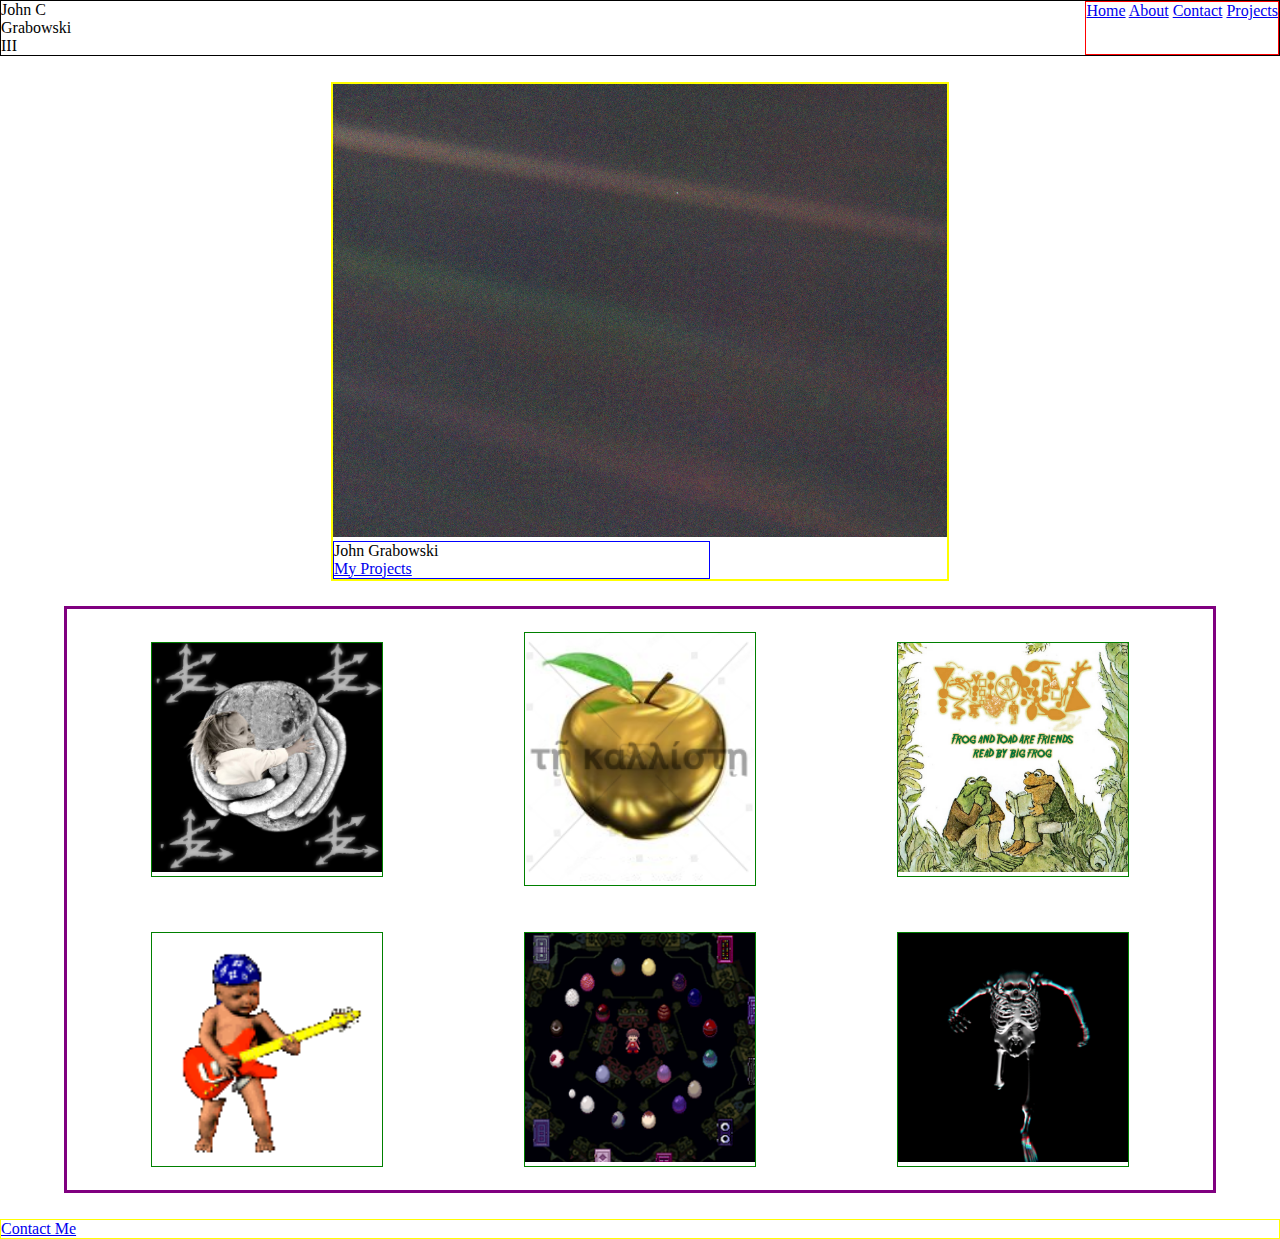
==== index.html @ 04aaf30f "centered titlecard img" ====
<!DOCTYPE html>
<html lang="en">
<head>
    <meta charset="UTF-8">
    <meta name="viewport" content="width=device-width, initial-scale=1.0">
    <title>JCGIIIs Projects</title>
    <link rel="stylesheet" href="style/index.css">
</head>
<!-- column flex whole page -->
<body class="masterflex">
    <header>
        <div class="headerflex">
            <p>John C<br>Grabowski<br>III</p>
            <!-- below div flexed to right side -->
            <div class="navbuttons">
                <a href="#" class="selected">Home</a>
                <a href="#">About</a>
                <a href="#">Contact</a>
                <a href="#">Projects</a>
            </div>
        </div>
    </header>
    <pagetop>
        <div class="titlecard">
            <img src="pictures/Pale_Blue_Dot.png" alt="Earth from edge of solar system">
            <!-- flex column below div -->
            <div class="textonpic">
                <h1>John Grabowski</h1>
                <a href="#">My Projects</a>
            </div>
        </div>
    </pagetop>
    <content>
        <!-- flex for all images and pics in content -->
        <div class="contentflex">
            <!-- Each image gets a unique div with p placed relative below -->
            <div class="contentimg">
                <img src="pictures/0161ecf5a8a2a1019dfa72cb6c65d40be0a590bd.jpg" alt="Cthulhu and small child">
                <p></p>
            </div>
            <div class="contentimg">
                <img src="pictures/1606107852833.png">
                <p></p>
            </div>
            <div class="contentimg">
                <img src="pictures/a1819747767_16.jpg">
                <p></p>
            </div>
            <div class="contentimg">
                <img src="pictures/1606092961105.gif">
                <p></p>
            </div>
            <div class="contentimg">
                <img src="pictures/Yn004-NexusEffects.png">
                <p></p>
            </div>
            <div class="contentimg">
                <img src="pictures/1600652887458.gif">
                <p></p>
            </div>
        </div>
    </content>
    <footer>
        <!-- one item flexbox should help with centering -->
        <div class="footflex">
            <a href="#">Contact Me</a>
        </div>
    </footer>
</body>
</html>
---- style/index.css ----
html, body, div, span, applet, object, iframe,
h1, h2, h3, h4, h5, h6, p, blockquote, pre,
a, abbr, acronym, address, big, cite, code,
del, dfn, em, img, ins, kbd, q, s, samp,
small, strike, strong, sub, sup, tt, var,
b, u, i, center,
dl, dt, dd, ol, ul, li,
fieldset, form, label, legend,
table, caption, tbody, tfoot, thead, tr, th, td,
article, aside, canvas, details, embed, 
figure, figcaption, footer, header, hgroup, 
menu, nav, output, ruby, section, summary,
time, mark, audio, video {
	margin: 0;
	padding: 0;
	border: 0;
	font-size: 100%;
	font: inherit;
    vertical-align: baseline;
}

.masterflex {
    flex-flow: column nowrap;
    align-items: center;
}

.headerflex {
    border: 1px solid black;
    display: flex;
    justify-content: space-between;
}

.navbuttons {
    border: 1px solid red;
}

.titlecard {
    position: relative;
    left: auto;
    right: auto;
    border: 2px solid yellow;
    width: fit-content;
    height: auto;
    margin: 2% auto;
}

.textonpic {
    border: 1px solid blue;
    width: 375px;
}

.contentflex {
    display: flex;
    flex-wrap: wrap;
    justify-content: space-evenly;
    align-content: flex-end;
    align-items: center;
    border: 3px solid purple;
    margin: 2% 5%;
}

.contentimg {
    border: 1px solid green;
    width: 20%;
    height: 20%;
    margin: 2% 5%;
}

.contentimg img {
    width: 100%;
    height: 100%;
}

.footflex {
    border: 1px solid yellow;
}
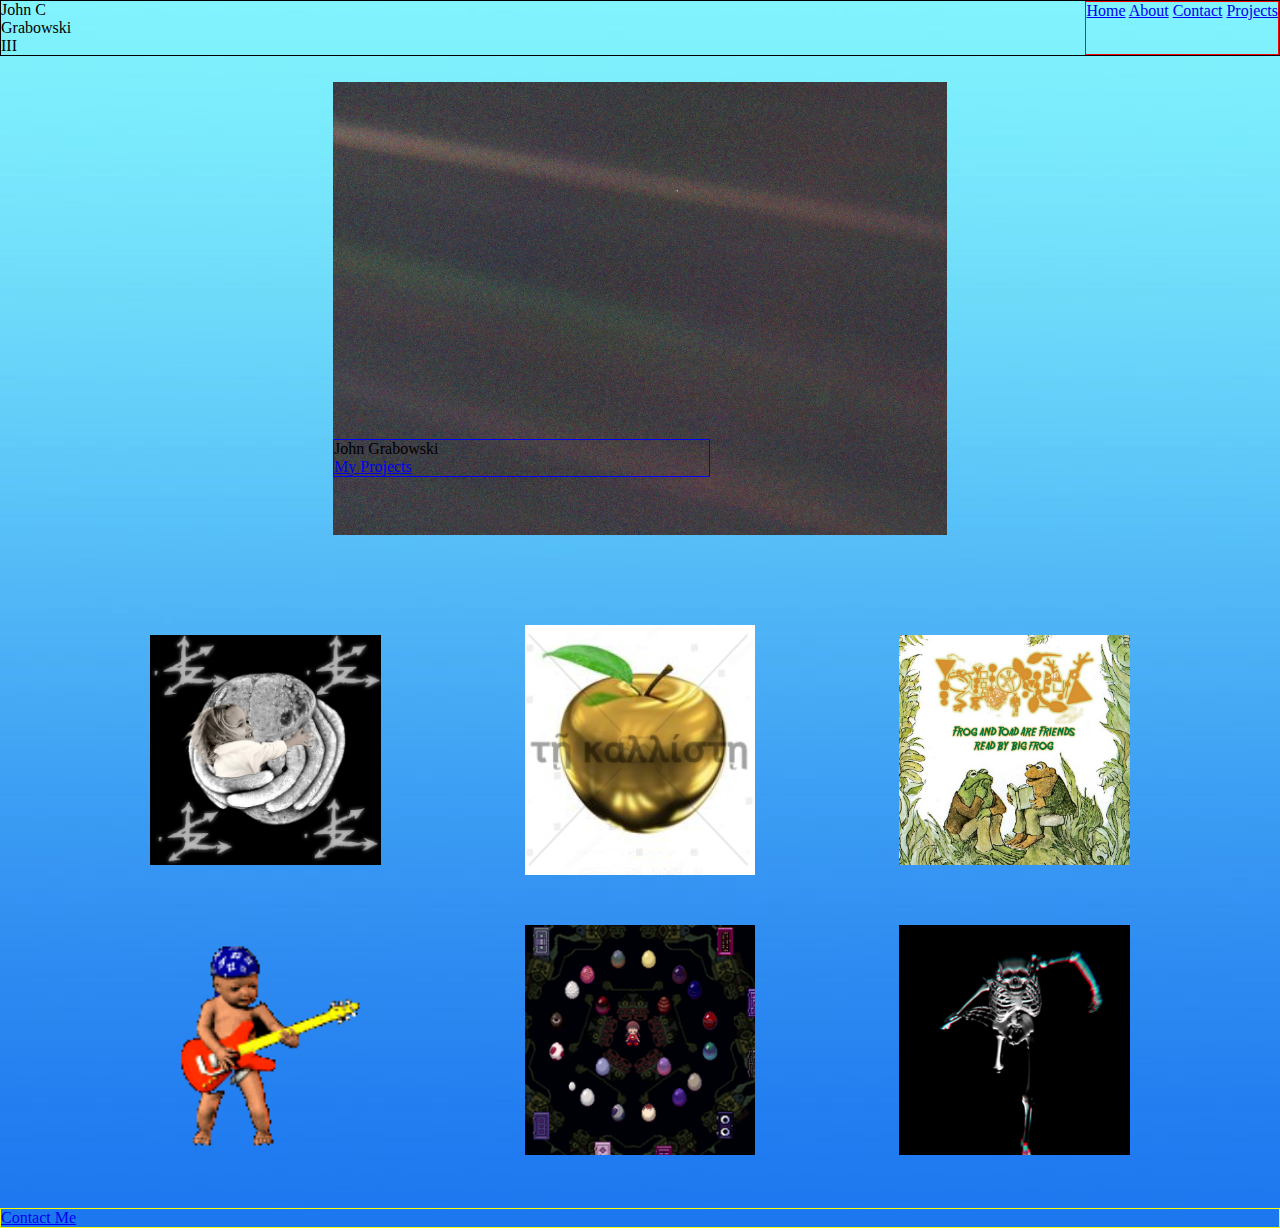
==== commit b85db6f0: "added background image and removed multiple borders" ====
--- a/index.html
+++ b/index.html
@@ -6,12 +6,11 @@
     <title>JCGIIIs Projects</title>
     <link rel="stylesheet" href="style/index.css">
 </head>
-<!-- column flex whole page -->
-<body class="masterflex">
+
+<body>
     <header>
         <div class="headerflex">
             <p>John C<br>Grabowski<br>III</p>
-            <!-- below div flexed to right side -->
             <div class="navbuttons">
                 <a href="#" class="selected">Home</a>
                 <a href="#">About</a>
@@ -31,7 +30,6 @@
         </div>
     </pagetop>
     <content>
-        <!-- flex for all images and pics in content -->
         <div class="contentflex">
             <!-- Each image gets a unique div with p placed relative below -->
             <div class="contentimg">
--- a/style/index.css
+++ b/style/index.css
@@ -19,9 +19,10 @@
     vertical-align: baseline;
 }
 
-.masterflex {
-    flex-flow: column nowrap;
-    align-items: center;
+body {
+    background-image: url('../pictures/background.jpg');
+    background-repeat: no-repeat;
+    background-size: 100% 100%;
 }
 
 .headerflex {
@@ -38,7 +39,6 @@
     position: relative;
     left: auto;
     right: auto;
-    border: 2px solid yellow;
     width: fit-content;
     height: auto;
     margin: 2% auto;
@@ -47,6 +47,8 @@
 .textonpic {
     border: 1px solid blue;
     width: 375px;
+    position: relative;
+    bottom: 100px;
 }
 
 .contentflex {
@@ -55,12 +57,10 @@
     justify-content: space-evenly;
     align-content: flex-end;
     align-items: center;
-    border: 3px solid purple;
     margin: 2% 5%;
 }
 
 .contentimg {
-    border: 1px solid green;
     width: 20%;
     height: 20%;
     margin: 2% 5%;
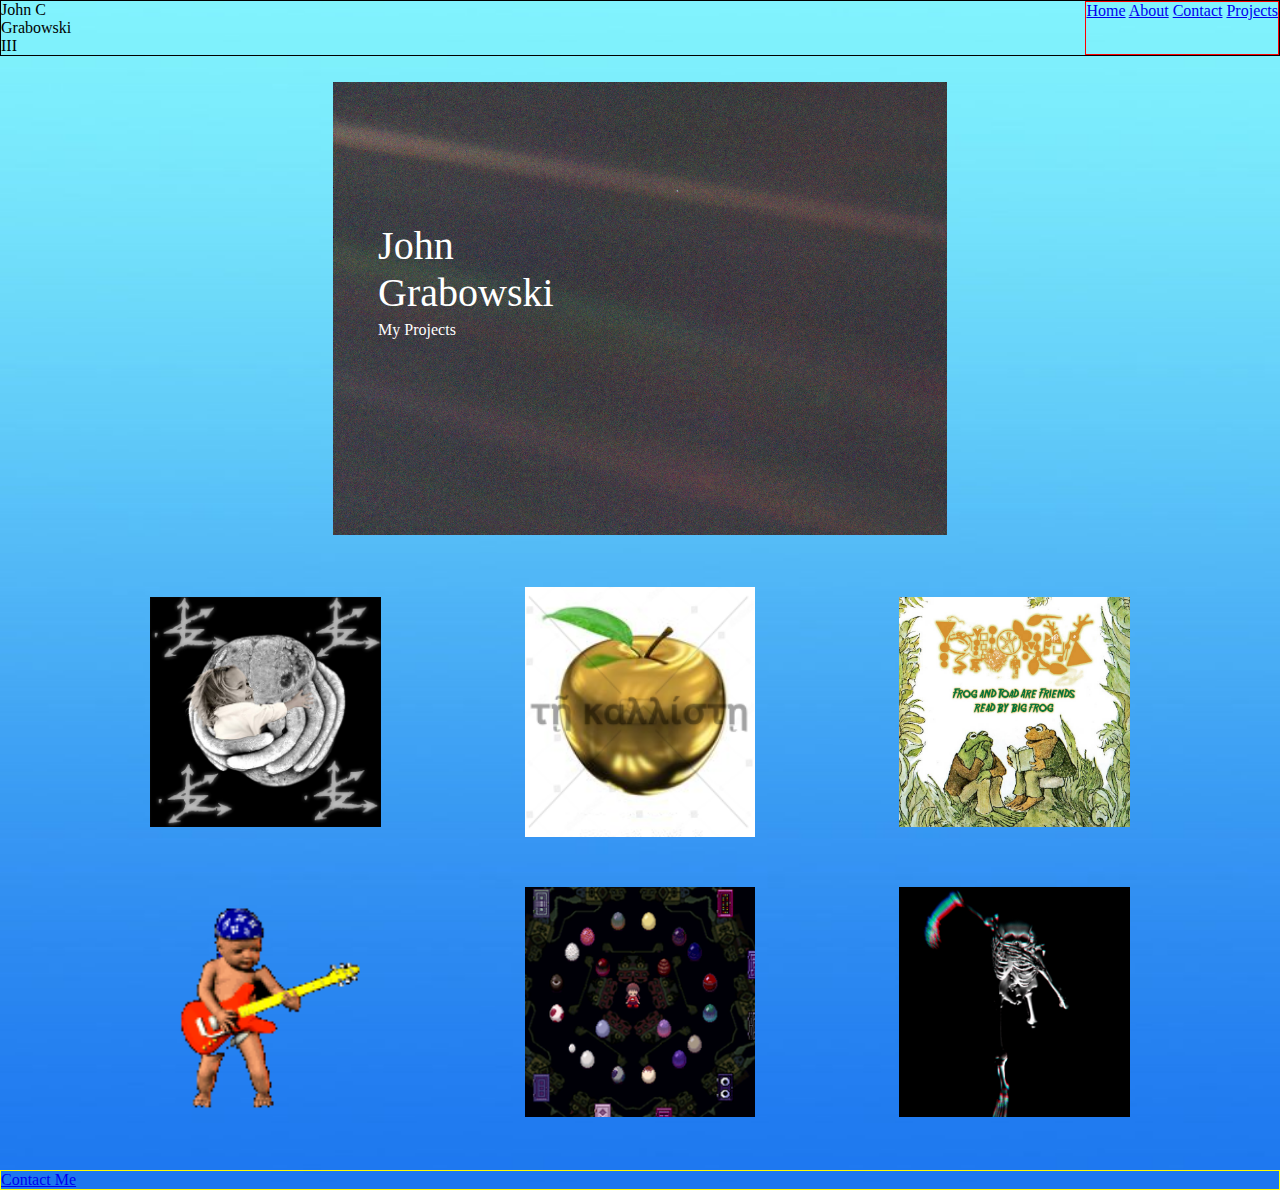
==== commit 6baa2590: "styled titlecard and added alts to images" ====
--- a/index.html
+++ b/index.html
@@ -37,23 +37,23 @@
                 <p></p>
             </div>
             <div class="contentimg">
-                <img src="pictures/1606107852833.png">
+                <img src="pictures/1606107852833.png" alt="Golden Apple">
                 <p></p>
             </div>
             <div class="contentimg">
-                <img src="pictures/a1819747767_16.jpg">
+                <img src="pictures/a1819747767_16.jpg" alt="Phyllomedusa - Frog and Toad are Friends read by Big Frog">
                 <p></p>
             </div>
             <div class="contentimg">
-                <img src="pictures/1606092961105.gif">
+                <img src="pictures/1606092961105.gif" alt="Baby playing guitar">
                 <p></p>
             </div>
             <div class="contentimg">
-                <img src="pictures/Yn004-NexusEffects.png">
+                <img src="pictures/Yn004-NexusEffects.png" alt="Yume Nikki nexus">
                 <p></p>
             </div>
             <div class="contentimg">
-                <img src="pictures/1600652887458.gif">
+                <img src="pictures/1600652887458.gif" alt="Big scary skellington coming right at you">
                 <p></p>
             </div>
         </div>
--- a/style/index.css
+++ b/style/index.css
@@ -45,10 +45,22 @@
 }
 
 .textonpic {
-    border: 1px solid blue;
-    width: 375px;
-    position: relative;
-    bottom: 100px;
+    width: 255px;
+    position: absolute;
+    bottom: 200px;
+    left: 40px;
+}
+
+h1 {
+    color: white;
+    font-size: 2.5em;
+    margin: 2%;
+}
+
+.textonpic a {
+    text-decoration: none;
+    color: white;
+    margin: 2%;
 }
 
 .contentflex {
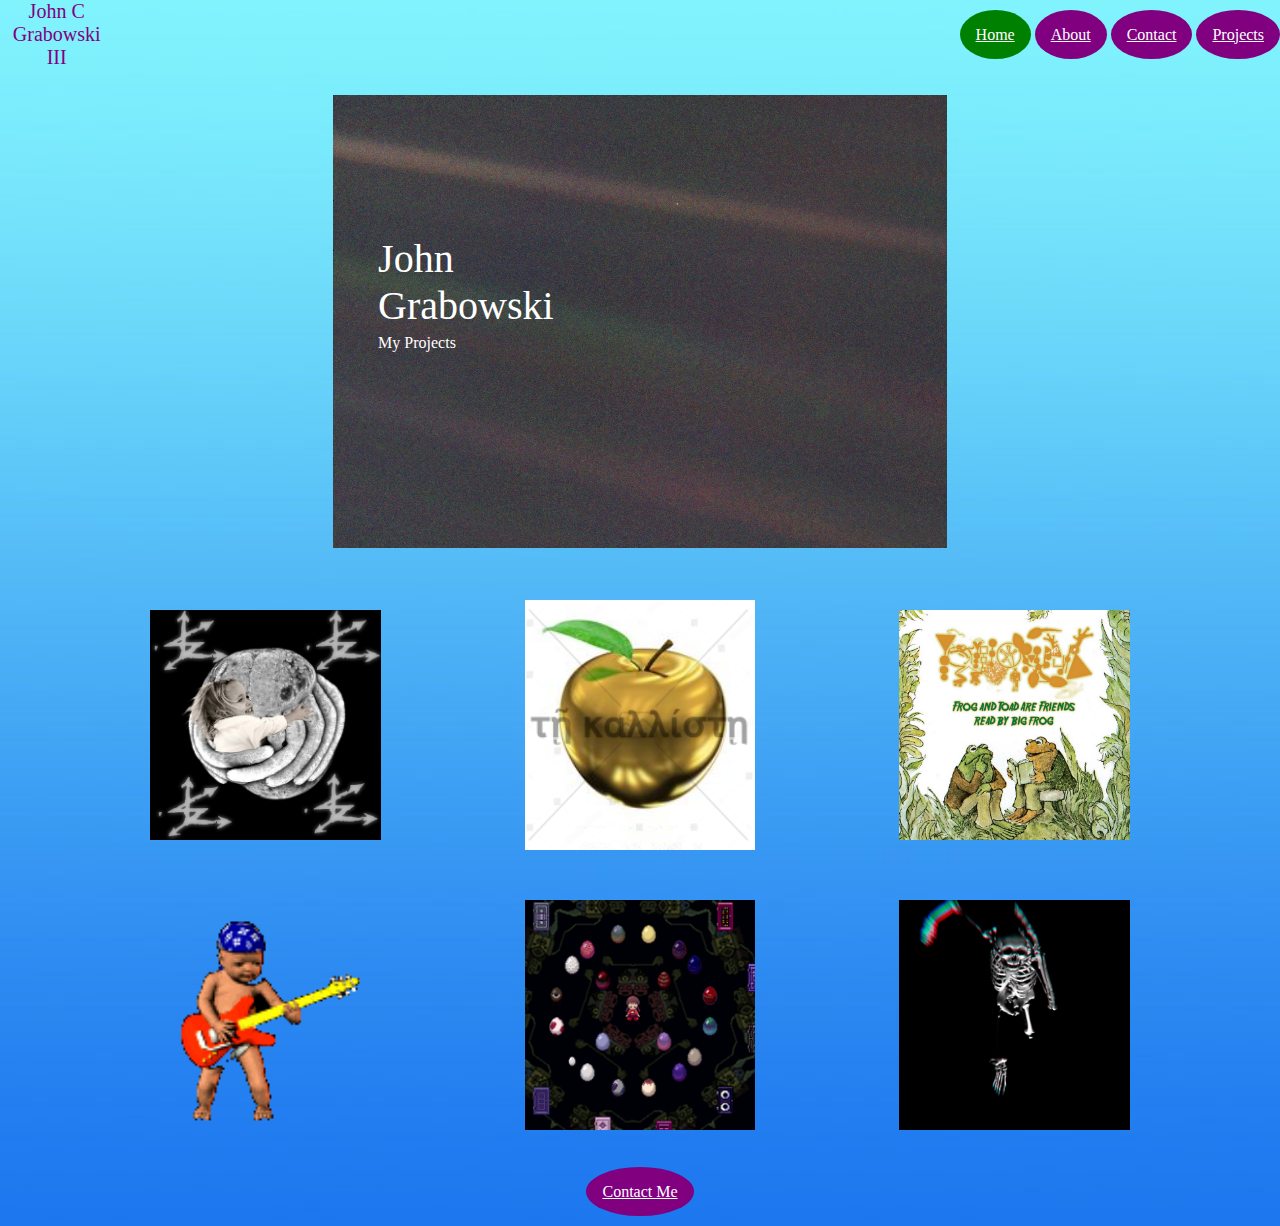
==== commit 3e72361d: "styled footers and removed all borders" ====
--- a/index.html
+++ b/index.html
@@ -60,7 +60,7 @@
     </content>
     <footer>
         <!-- one item flexbox should help with centering -->
-        <div class="footflex">
+        <div class="foot">
             <a href="#">Contact Me</a>
         </div>
     </footer>
--- a/style/index.css
+++ b/style/index.css
@@ -26,13 +26,32 @@
 }
 
 .headerflex {
-    border: 1px solid black;
     display: flex;
     justify-content: space-between;
+    align-items: center;
+}
+
+.headerflex p {
+    text-align: center;
+    font-size: 1.25em;
+    color: purple;
+    margin: 0% 1%;
 }
 
 .navbuttons {
-    border: 1px solid red;
+    width: fit-content;
+    height: fit-content;
+}
+
+.navbuttons a {
+    padding: 1em;
+    color: white;
+    background: purple;
+    border-radius: 50%;
+}
+
+.navbuttons .selected {
+    background: green;
 }
 
 .titlecard {
@@ -83,6 +102,15 @@
     height: 100%;
 }
 
-.footflex {
-    border: 1px solid yellow;
+.foot {
+    width: fit-content;
+    height: fit-content;
+    margin: 2% auto;
+}
+
+.foot a {
+    padding: 1em;
+    color: white;
+    background: purple;
+    border-radius: 50%;
 }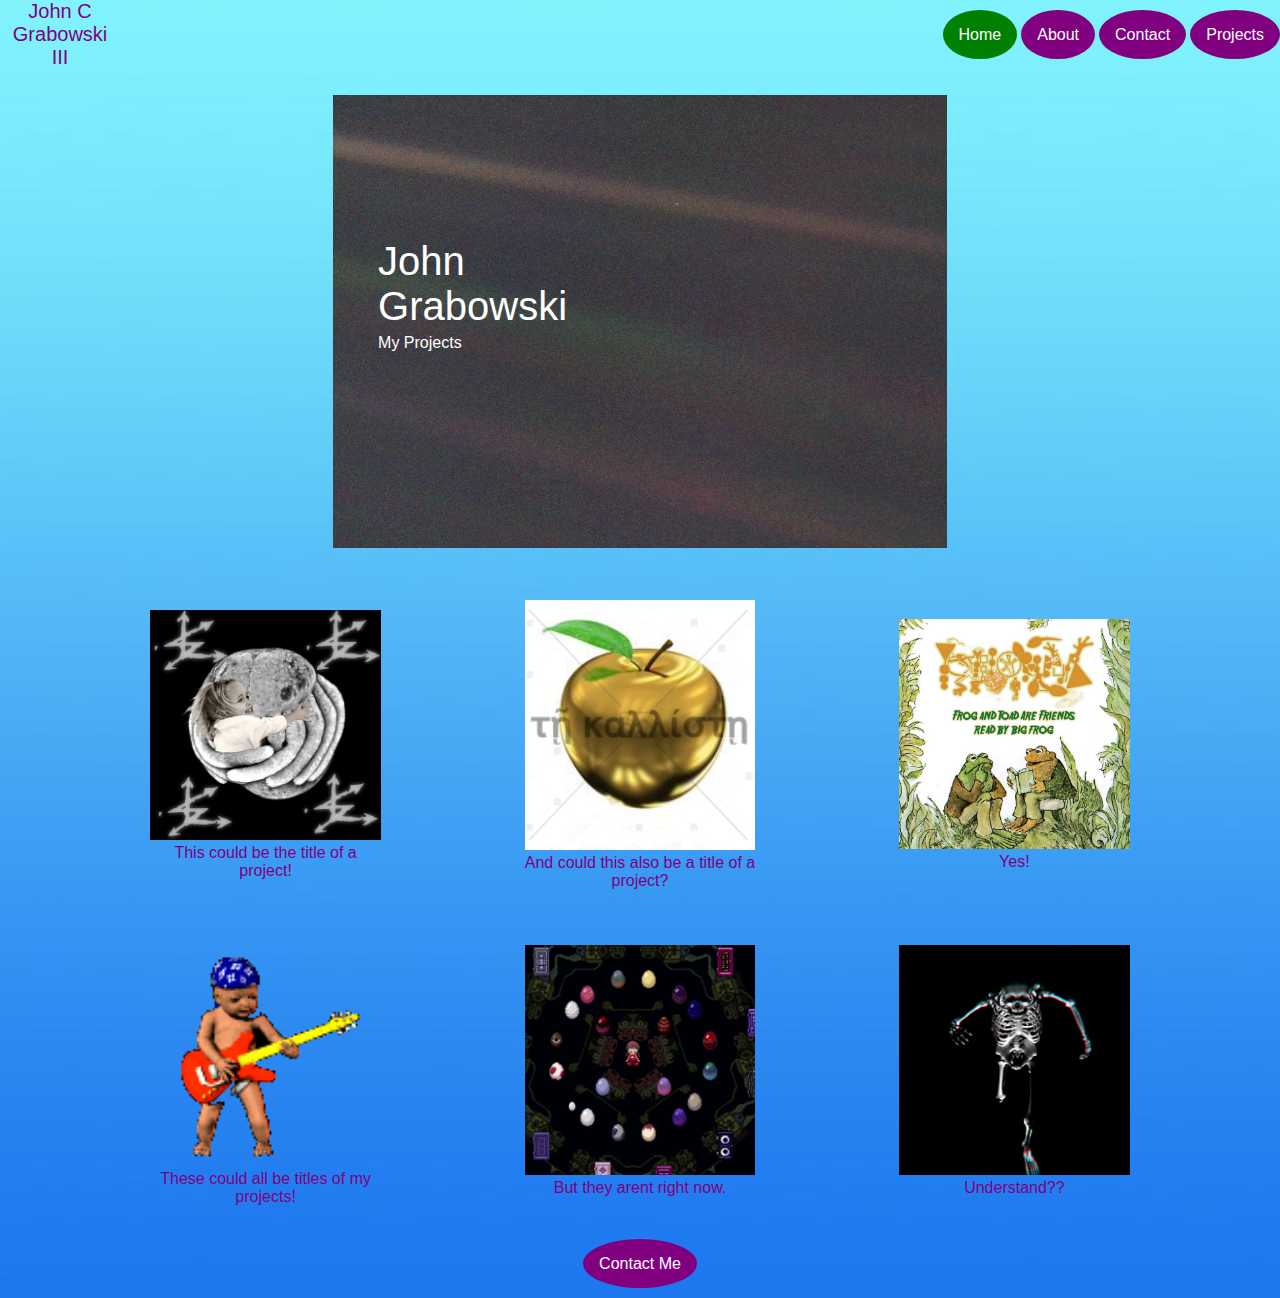
==== commit 0640cf8f: "index.html basics finished and styled correctly" ====
--- a/index.html
+++ b/index.html
@@ -22,7 +22,6 @@
     <pagetop>
         <div class="titlecard">
             <img src="pictures/Pale_Blue_Dot.png" alt="Earth from edge of solar system">
-            <!-- flex column below div -->
             <div class="textonpic">
                 <h1>John Grabowski</h1>
                 <a href="#">My Projects</a>
@@ -31,35 +30,33 @@
     </pagetop>
     <content>
         <div class="contentflex">
-            <!-- Each image gets a unique div with p placed relative below -->
             <div class="contentimg">
                 <img src="pictures/0161ecf5a8a2a1019dfa72cb6c65d40be0a590bd.jpg" alt="Cthulhu and small child">
-                <p></p>
+                <p>This could be the title of a project!</p>
             </div>
             <div class="contentimg">
                 <img src="pictures/1606107852833.png" alt="Golden Apple">
-                <p></p>
+                <p>And could this also be a title of a project?</p>
             </div>
             <div class="contentimg">
                 <img src="pictures/a1819747767_16.jpg" alt="Phyllomedusa - Frog and Toad are Friends read by Big Frog">
-                <p></p>
+                <p>Yes!</p>
             </div>
             <div class="contentimg">
                 <img src="pictures/1606092961105.gif" alt="Baby playing guitar">
-                <p></p>
+                <p>These could all be titles of my projects!</p>
             </div>
             <div class="contentimg">
                 <img src="pictures/Yn004-NexusEffects.png" alt="Yume Nikki nexus">
-                <p></p>
+                <p>But they arent right now.</p>
             </div>
             <div class="contentimg">
                 <img src="pictures/1600652887458.gif" alt="Big scary skellington coming right at you">
-                <p></p>
+                <p>Understand??</p>
             </div>
         </div>
     </content>
     <footer>
-        <!-- one item flexbox should help with centering -->
         <div class="foot">
             <a href="#">Contact Me</a>
         </div>
--- a/style/index.css
+++ b/style/index.css
@@ -19,10 +19,16 @@
     vertical-align: baseline;
 }
 
+@import url('https://fonts.googleapis.com/css2?family=PT+Sans:wght@400;700&display=swap');
+
 body {
     background-image: url('../pictures/background.jpg');
     background-repeat: no-repeat;
     background-size: 100% 100%;
+}
+
+h1, p, a {
+    font-family: 'PT Sans', sans-serif;
 }
 
 .headerflex {
@@ -48,6 +54,7 @@
     color: white;
     background: purple;
     border-radius: 50%;
+    text-decoration: none;
 }
 
 .navbuttons .selected {
@@ -102,6 +109,11 @@
     height: 100%;
 }
 
+.contentimg p {
+    text-align: center;
+    color: purple;
+}
+
 .foot {
     width: fit-content;
     height: fit-content;
@@ -113,4 +125,5 @@
     color: white;
     background: purple;
     border-radius: 50%;
+    text-decoration: none;
 }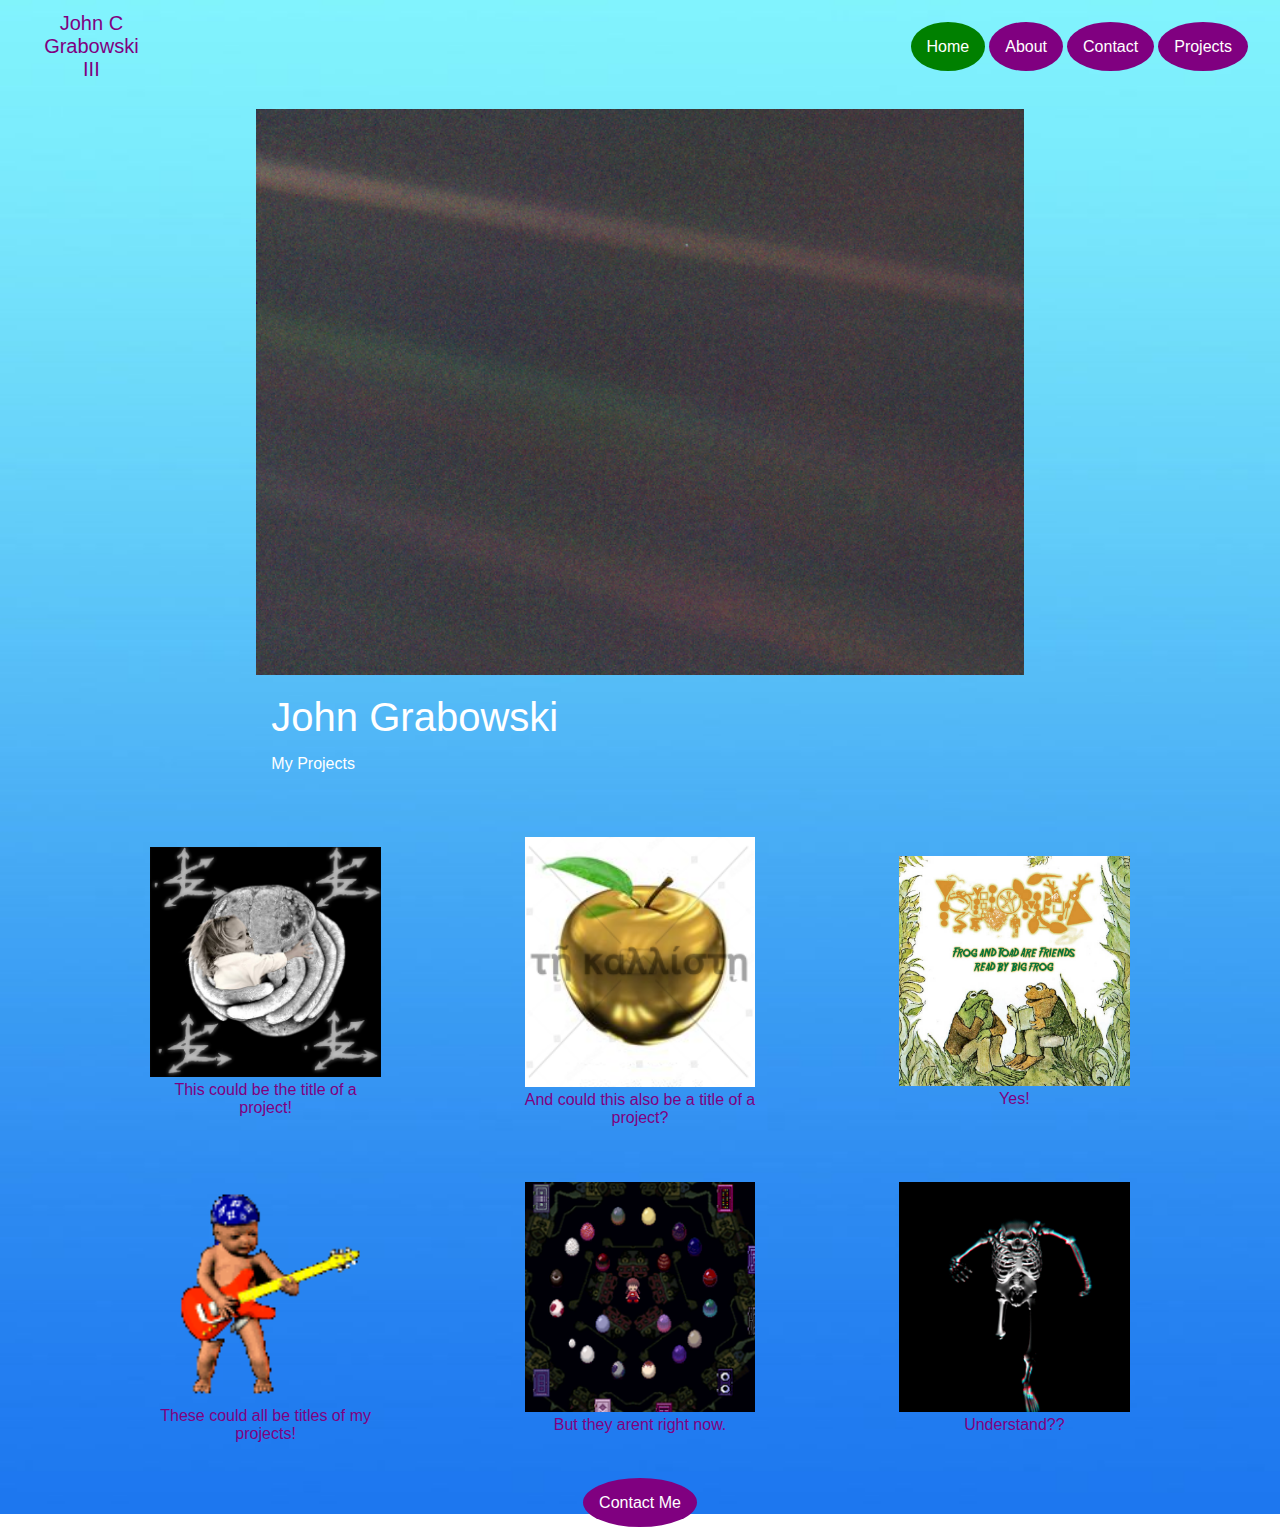
==== commit bf65e50a: "touched up headerflex and added meta tags per requirement" ====
--- a/index.html
+++ b/index.html
@@ -5,6 +5,7 @@
     <meta name="viewport" content="width=device-width, initial-scale=1.0">
     <title>JCGIIIs Projects</title>
     <link rel="stylesheet" href="style/index.css">
+    <meta name="viewport" contentt="width=device-width, initial-scale=1">
 </head>
 
 <body>
@@ -13,9 +14,9 @@
             <p>John C<br>Grabowski<br>III</p>
             <div class="navbuttons">
                 <a href="#" class="selected">Home</a>
-                <a href="#">About</a>
-                <a href="#">Contact</a>
-                <a href="#">Projects</a>
+                <a href="about.html">About</a>
+                <a href="contact.html">Contact</a>
+                <a href="projects.html">Projects</a>
             </div>
         </div>
     </header>
@@ -24,7 +25,7 @@
             <img src="pictures/Pale_Blue_Dot.png" alt="Earth from edge of solar system">
             <div class="textonpic">
                 <h1>John Grabowski</h1>
-                <a href="#">My Projects</a>
+                <a href="projects.html">My Projects</a>
             </div>
         </div>
     </pagetop>
@@ -58,7 +59,7 @@
     </content>
     <footer>
         <div class="foot">
-            <a href="#">Contact Me</a>
+            <a href="contact.html">Contact Me</a>
         </div>
     </footer>
 </body>
--- a/style/index.css
+++ b/style/index.css
@@ -25,6 +25,9 @@
     background-image: url('../pictures/background.jpg');
     background-repeat: no-repeat;
     background-size: 100% 100%;
+    display: flex;
+    flex-direction: column;
+    align-items: center;
 }
 
 h1, p, a {
@@ -35,11 +38,13 @@
     display: flex;
     justify-content: space-between;
     align-items: center;
+    margin: 1% 0%;
+    width: 95vw;
 }
 
 .headerflex p {
     text-align: center;
-    font-size: 1.25em;
+    font-size: 1.25rem;
     color: purple;
     margin: 0% 1%;
 }
@@ -62,24 +67,29 @@
 }
 
 .titlecard {
-    position: relative;
-    left: auto;
-    right: auto;
-    width: fit-content;
-    height: auto;
+    /* position: relative; */
+    /* left: auto; */
+    /* right: auto; */
+    /* width: fit-content; */
+    /* height: auto; */
     margin: 2% auto;
 }
 
+.titlecard img {
+    width: 60vw;
+    height: auto;
+}
+
 .textonpic {
-    width: 255px;
-    position: absolute;
-    bottom: 200px;
-    left: 40px;
+    /* width: 255px; */
+    /* position: absolute; */
+    /* bottom: 200px; */
+    /* left: 40px; */
 }
 
 h1 {
     color: white;
-    font-size: 2.5em;
+    font-size: 2.5rem;
     margin: 2%;
 }
 
@@ -114,6 +124,77 @@
     color: purple;
 }
 
+aboutsection {
+    display: flex;
+    align-items: center;
+    justify-content: center;
+}
+
+.aboutleft {
+    width: 42%;
+    height: auto;
+    margin: 2% 2%;
+    text-align: right;
+    line-height: 2;
+    color: white;
+}
+
+.aboutright {
+    width: auto;
+    height: auto;
+    margin: 2% 2%;
+}
+
+.aboutright img {
+    width: 100%;
+    height: 100%;
+    transform: rotate(180deg);
+}
+
+.contactcard {
+    position: relative;
+    margin: 0% auto;
+    width: fit-content;
+    height: 100%;
+}
+
+.contactcard img {
+    display: inline;
+    transform: rotate(180deg);
+}
+
+.contacttext {
+    position: absolute;
+    top: 10%;
+    left: 0;
+    right: 0;
+    opacity: 0;
+    height: auto;
+}
+
+.contacttext h1 {
+    padding-bottom: 75%;
+}
+
+.contacttext p {
+    font-size: 2rem;
+}
+
+.contacttext:hover {
+    opacity: 0.75;
+    background: purple;
+    transition: 0.5s;
+}
+
+.contacttext h1 {
+    text-align: center;
+}
+
+.contacttext p {
+    text-align: center;
+    color: white;
+}
+
 .foot {
     width: fit-content;
     height: fit-content;
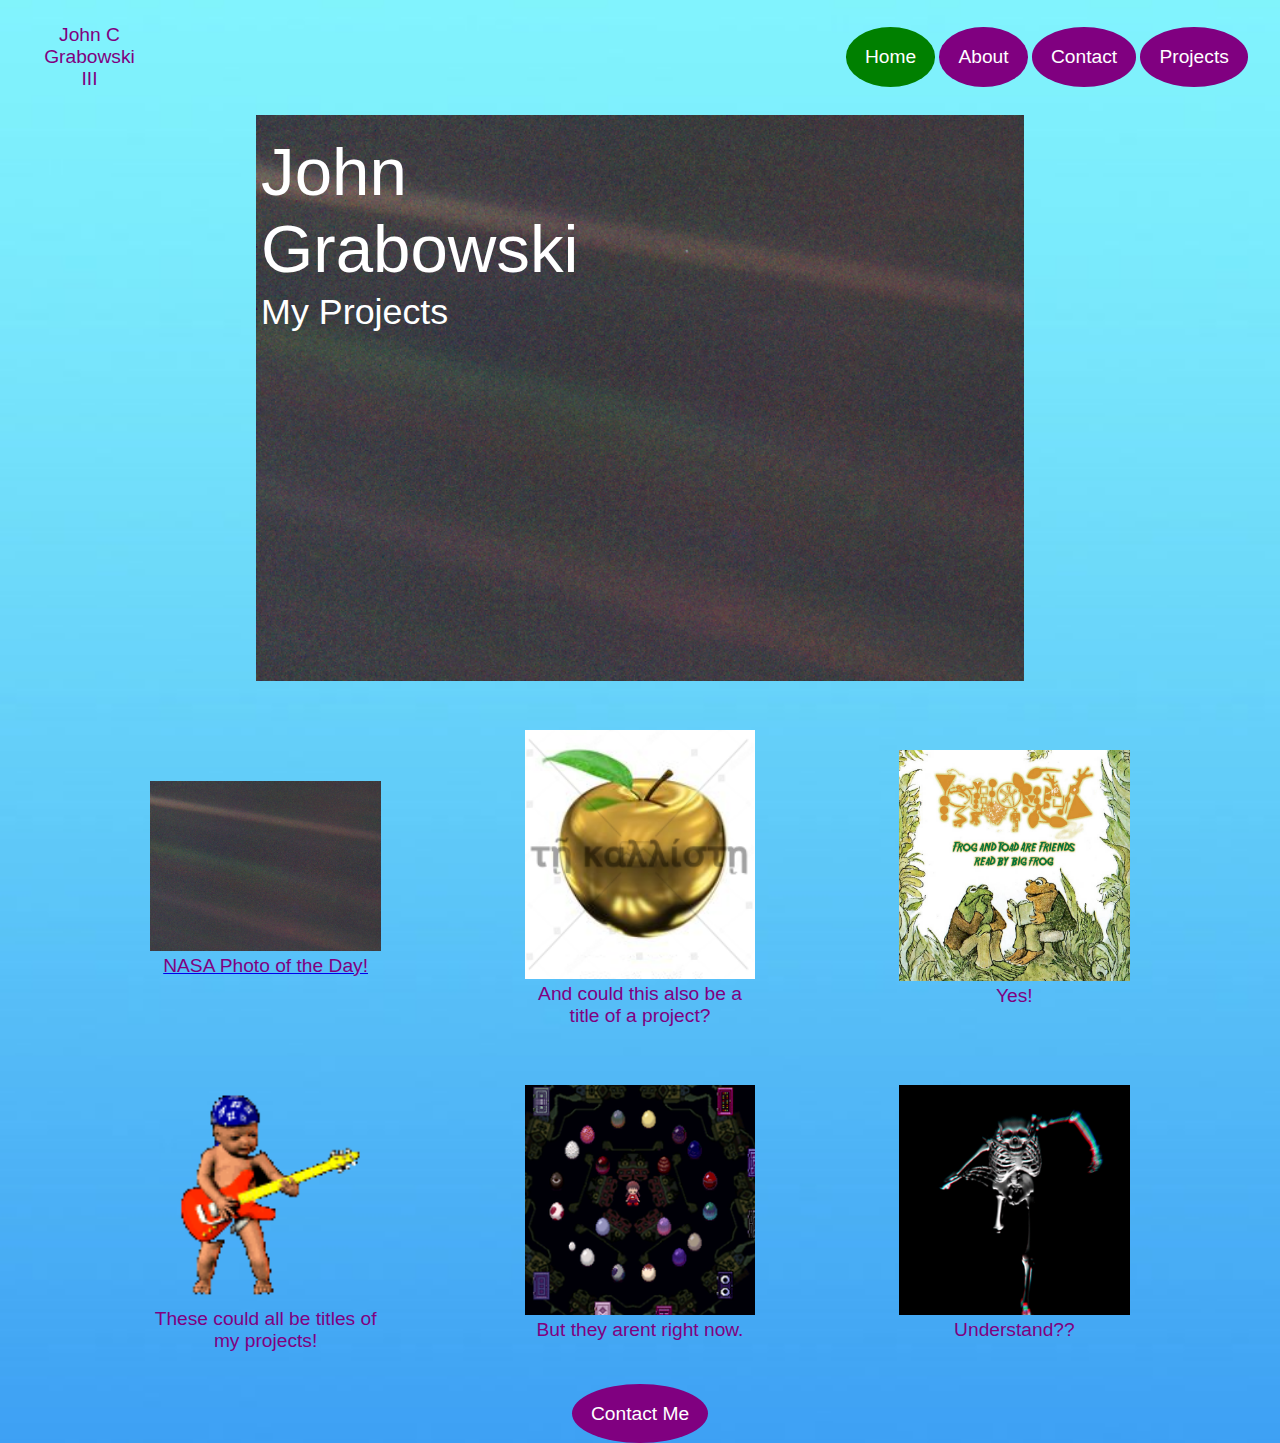
==== commit 9984040d: "added nasa photo of the day project via link" ====
--- a/index.html
+++ b/index.html
@@ -32,8 +32,10 @@
     <content>
         <div class="contentflex">
             <div class="contentimg">
-                <img src="pictures/0161ecf5a8a2a1019dfa72cb6c65d40be0a590bd.jpg" alt="Cthulhu and small child">
-                <p>This could be the title of a project!</p>
+                <a href='https://nasa-photo-of-the-day-jq77evy1a-johngrabowskiiii.vercel.app/' >
+                    <img src="pictures/Pale_Blue_Dot.png" alt="Click to see NASA Photo of the Day project">
+                    <p>NASA Photo of the Day!</p>
+                </a>
             </div>
             <div class="contentimg">
                 <img src="pictures/1606107852833.png" alt="Golden Apple">
--- a/style/index.css
+++ b/style/index.css
@@ -23,8 +23,8 @@
 
 body {
     background-image: url('../pictures/background.jpg');
-    background-repeat: no-repeat;
-    background-size: 100% 100%;
+    background-repeat: repeat-y;
+    background-size: cover;
     display: flex;
     flex-direction: column;
     align-items: center;
@@ -38,13 +38,13 @@
     display: flex;
     justify-content: space-between;
     align-items: center;
-    margin: 1% 0%;
+    margin: 2% 0%;
     width: 95vw;
 }
 
 .headerflex p {
     text-align: center;
-    font-size: 1.25rem;
+    font-size: 1.5vw;
     color: purple;
     margin: 0% 1%;
 }
@@ -60,6 +60,7 @@
     background: purple;
     border-radius: 50%;
     text-decoration: none;
+    font-size: 1.5vw;
 }
 
 .navbuttons .selected {
@@ -67,12 +68,10 @@
 }
 
 .titlecard {
-    /* position: relative; */
-    /* left: auto; */
-    /* right: auto; */
-    /* width: fit-content; */
-    /* height: auto; */
-    margin: 2% auto;
+    display: flex;
+    flex-direction: column;
+    align-items: center;
+    width: fit-content;
 }
 
 .titlecard img {
@@ -81,15 +80,15 @@
 }
 
 .textonpic {
-    /* width: 255px; */
-    /* position: absolute; */
-    /* bottom: 200px; */
-    /* left: 40px; */
+    width: 255px;
+    position: absolute;
+    top: 10vw;
+    left: 20vw;
 }
 
 h1 {
     color: white;
-    font-size: 2.5rem;
+    font-size: 5.25vw;
     margin: 2%;
 }
 
@@ -97,6 +96,7 @@
     text-decoration: none;
     color: white;
     margin: 2%;
+    font-size: 2.8vw;
 }
 
 .contentflex {
@@ -122,6 +122,7 @@
 .contentimg p {
     text-align: center;
     color: purple;
+    font-size: 1.5vw;
 }
 
 aboutsection {
@@ -177,7 +178,7 @@
 }
 
 .contacttext p {
-    font-size: 2rem;
+    font-size: 2vw;
 }
 
 .contacttext:hover {
@@ -207,4 +208,47 @@
     background: purple;
     border-radius: 50%;
     text-decoration: none;
+    font-size: 1.5vw;
+}
+
+@media (min-width: 501px) and (max-width: 800px) {
+ 
+    .contentflex {
+        margin: 2% 0%;
+    }
+
+    .aboutleft {
+        width: 45vw;
+    }
+
+    .aboutright {
+        width: 55vw;
+    }
+
+    .foot {
+        border: 3px solid green;
+        margin:  0% auto ;
+    }
+
+}
+
+@media (max-width: 500px) {
+    
+    .contentimg {
+        width: 40%;
+        height: 40%;
+    }
+
+    .aboutleft {
+        width: 45vw;
+    }
+
+    .aboutright {
+        width: 45vw;
+    }
+
+    .foot {
+        margin: 0 auto;
+    }
+
 }